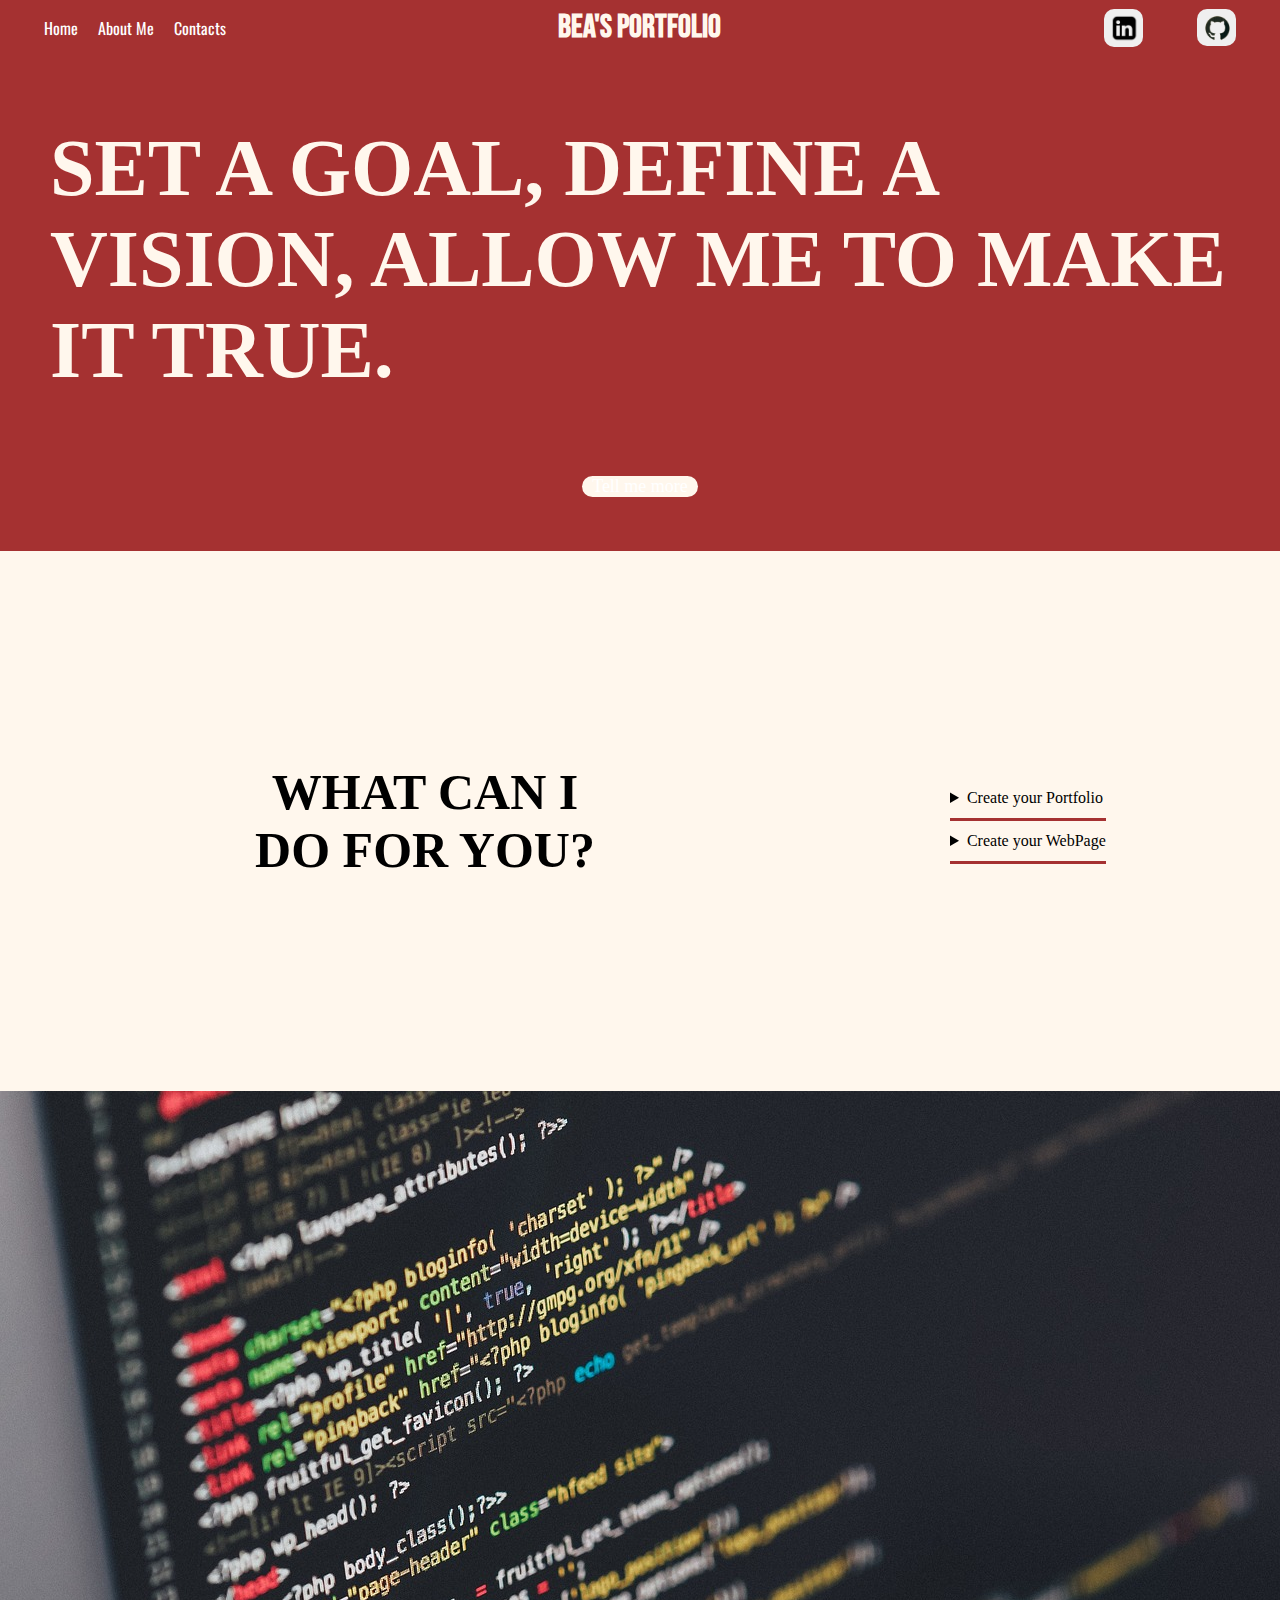
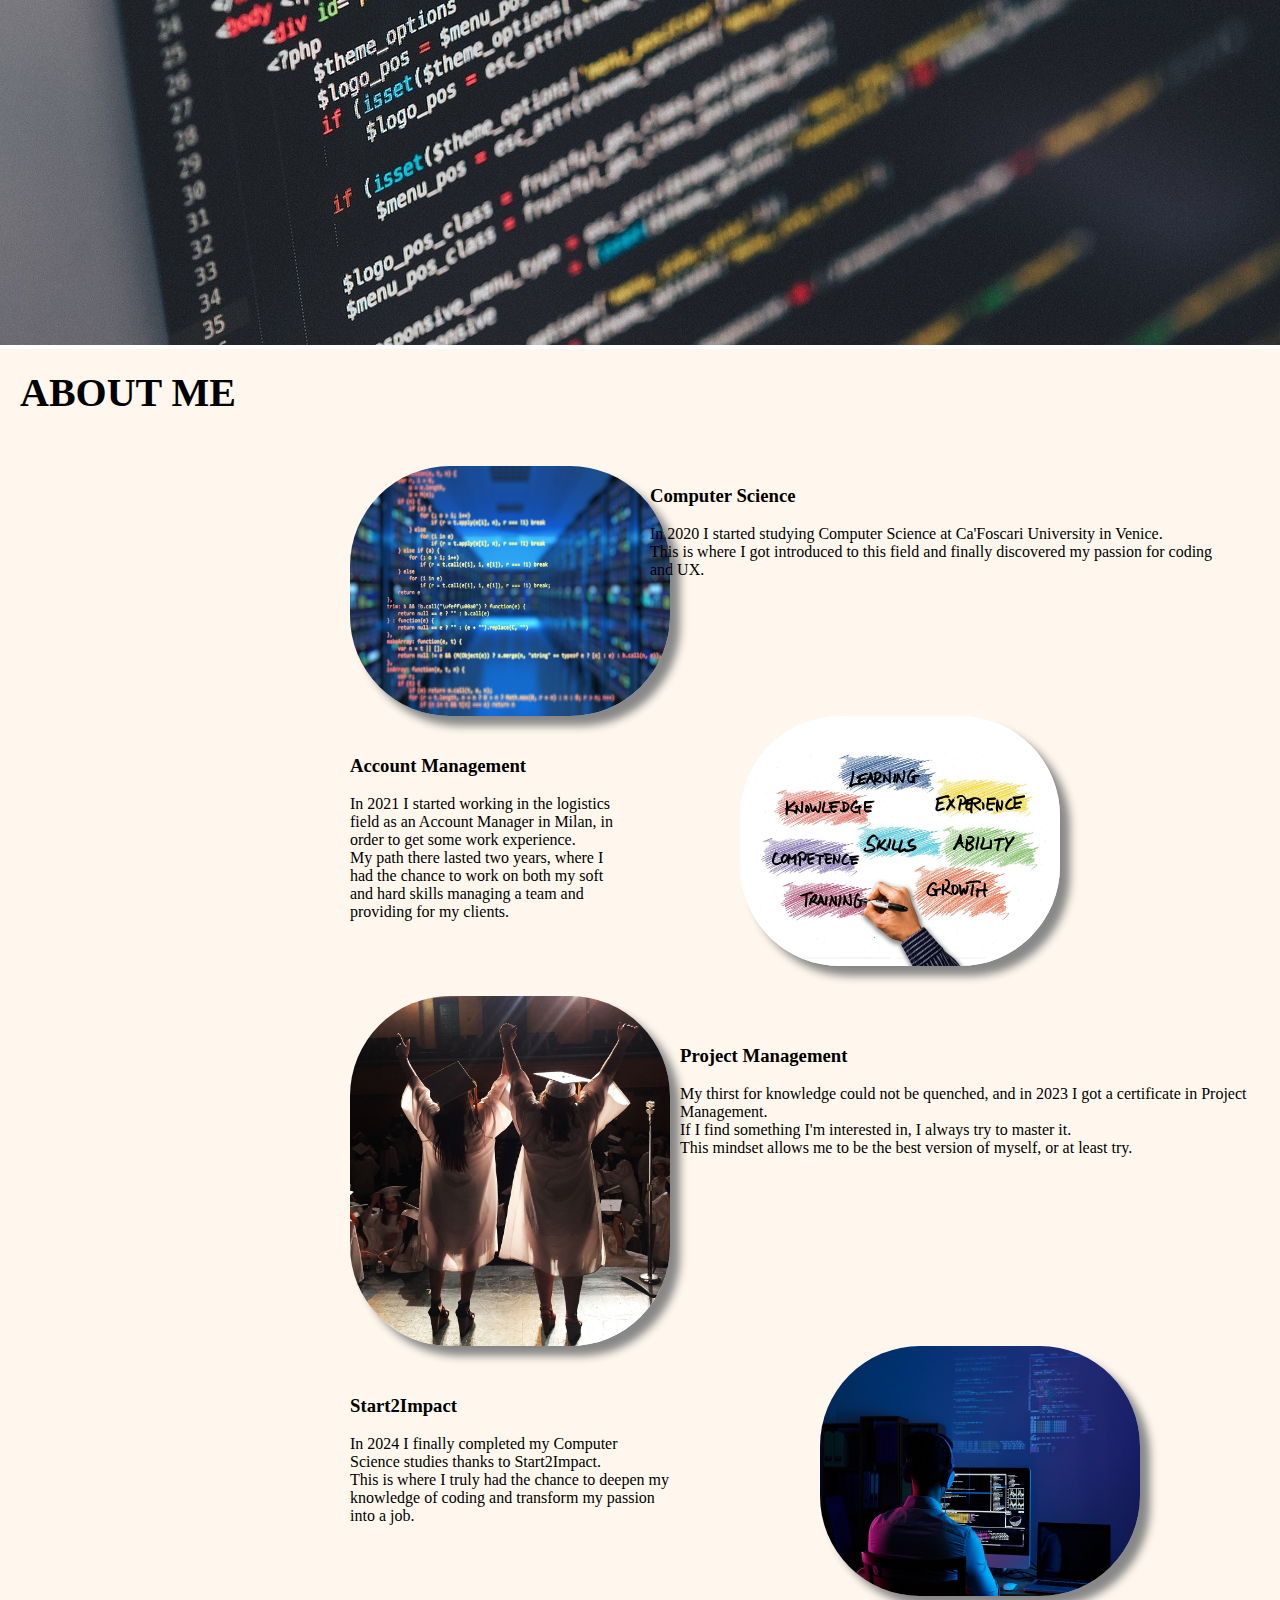
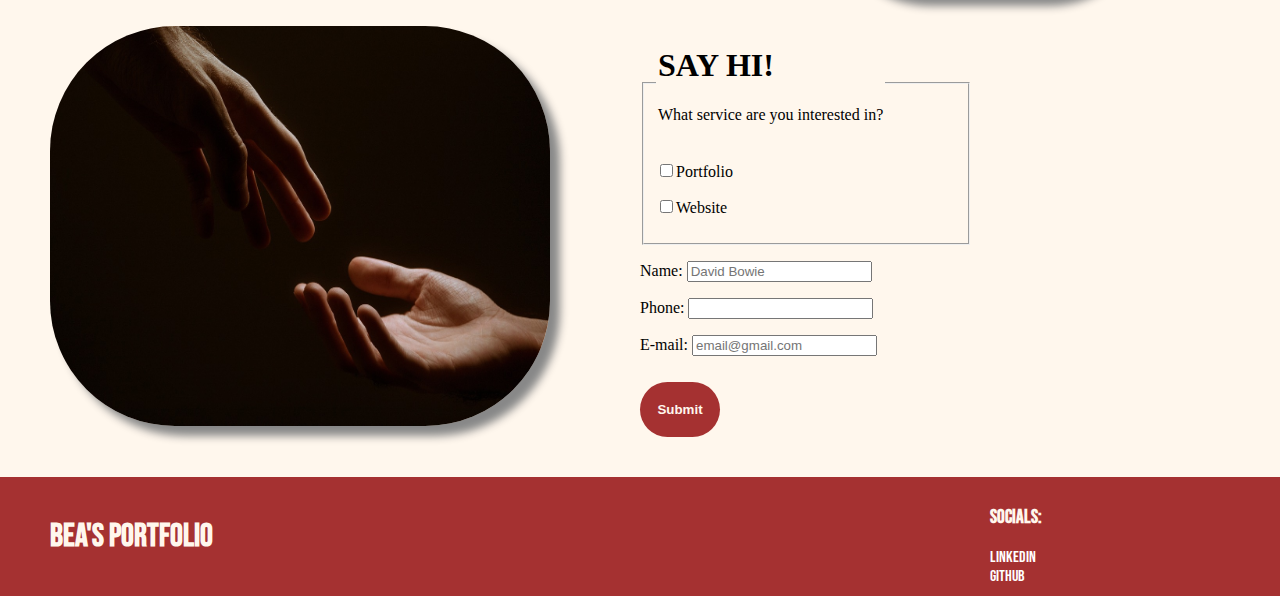
==== index.html @ cd34b049 "initial commit" ====
<!DOCTYPE html>
<html>
  <head>
    <meta charset="UTF-8">
    <meta name="viewport" content="width=device-width, initial-scale=1.0">
    <meta property="og:title" content="Bea's Portfolio">
    <meta property="og:description" content="SET A GOAL, DEFINE A VISION, ALLOW ME TO MAKE IT TRUE.">
    <meta property="og:image" content="images/code-1839406_1280.jpg">
    <meta property="og:image:width" content="400">
    <meta property="og:image:height" content="300">

    <title>Bea's Portfolio</title>
    <link rel="shortcut icon" href="images/favicon.ico"/>
    
    <link rel="preconnect" href="https://fonts.googleapis.com">
    <link rel="preconnect" href="https://fonts.gstatic.com" crossorigin>
    <link href="https://fonts.googleapis.com/css2?family=Bebas+Neue&family=Oswald:wght@200..700&family=Roboto:ital,wght@0,100;0,300;0,400;0,500;0,700;0,900;1,100;1,300;1,400;1,500;1,700;1,900&display=swap" rel="stylesheet">

    <link rel="stylesheet" href="css/general.css">
    <link rel="stylesheet" href="css/header.css">
    <link rel="stylesheet" href="css/footer.css">
    <link rel="stylesheet" href="css/aside.css">
    <link rel="stylesheet" href="css/outro.css">
  </head>

  <body>
    <header>
        <div class="left-section">
          <p><a href="index.html" class="left-section-home">Home</a></p>
          <p><a href="aboutme.html" class="left-section-info">About Me</a></p>
          <p><a href="contacts.html" class="left-section-contacts">Contacts</a></p>
        </div>
        <div class="middle-section">
          <h1>BEA'S PORTFOLIO</h1>
        </div>
        <div class="right-section">
          <button class="linkedin-button">
            <a href="https://it.linkedin.com/in/beatrice-golia-8ab605208" target="_blank"> <img class="right-section-linkedin" src="images/linkedin.png"> </a>
          </button>
          <button class="git-button">
            <a href="https://github.com/BeaGolia" target="_blank"> <img class="right-section-github" src="images/github.png"> </a>
          </button>
        </div>
  </header>
  <section class="first-section">
    <h1>SET A GOAL, DEFINE A VISION, ALLOW ME TO MAKE IT TRUE.</h1>
      <a href="aboutme.html" class="first-section-link">Tell me more</a>
  </section>
  <section class="second-section">
    
    
      <h1 class="second-section-intro">WHAT CAN I DO FOR YOU?</h1>
      <div class="second-section-accordion"> 
        <details> 
        <summary> Create your Portfolio </summary>
        <p>
          Need a new resume or just an upgrade of your image? <br>
          Allow me to show the world just how great you are! <br>
          And if you’re not so great, I know how to lie. <br>I gotchu.
        </p>
        </details>
        
        <details> 
        <summary> Create your WebPage </summary>
        <p>
          Starting a new business or need to renovate your old and hard-to-read website? <br>
          Let me fix that for you. <br>
          Please.
        </p>
        </details>
        
        </div>  
      
    
  </section>
  <img src="images/code-1839406_1280.jpg" class="second-section-part">
  <aside class="aside">
    ABOUT ME
  </aside>
    <section class="aside-resume">
    <img class="uni-pic" src="images/uni-pic.jpg">
      <div class="uni-text"><h3>Computer Science</h3>
        <p>In 2020 I started studying Computer Science at Ca'Foscari University in Venice. <br>
          This is where I got introduced to this field and finally discovered my passion for coding and UX.</p> 
      </div>
      <div class="am-text"><h3>Account Management</h3>
        <p>In 2021 I started working in the logistics field as an Account Manager in Milan, in order to get some work experience. <br>
          My path there lasted two years, where I had the chance to work on both my soft and hard skills managing a team and providing for my clients.</p> 
      </div>
      <img class="am-pic" src="images/am-pic.jpg">
    </section>
    <section class="second-resume">
      <img class="pm-pic" src="images/pm-pic.jpg">
      <div class="pm-text"><h3>Project Management</h3>
        <p>My thirst for knowledge could not be quenched, and in 2023 I got a certificate in Project Management. <br>
          If I find something I'm interested in, I always try to master it. <br>
          This mindset allows me to be the best version of myself, or at least try.</p>
      </div>
      <div class="s2i-text"><h3>Start2Impact</h3>
      <p>In 2024 I finally completed my Computer Science studies thanks to Start2Impact. <br>
        This is where I truly had the chance to deepen my knowledge of coding and transform my passion into a job.</p>
      </div>
      <img class="s2i-pic" src="images/s2i-pic.jpg">
      </div>
    </section>
  <section class="outro">
    <img src="images/hands-5216585_1280 (1).jpg" class="hands-pic">
    <form action="beagolia.github.io" method="post" class="outro-form">
      <fieldset class="fieldset">
        <legend>
          <h1>SAY HI!</h1>
          <p>What service are you interested in?</p>
        </legend>
        <p><label><input type="checkbox" value="Portfolio" name="pref"/>Portfolio</label></p>
        <p><label><input type="checkbox" value="Website" name="pref"/>Website</label></p>
      </fieldset>
      <p><label>Name: <input name="name" type="name" placeholder="David Bowie" required="required"/></label></p>
      <p><label>Phone: <input name="phone" type="tel"/></label></p>
      <p><label>E-mail: <input name="email" type="email" placeholder="email@gmail.com" required="required"/></label></p>
      <input type="submit" value="Submit" class="submit"/>
    </form>
  </section>
    <footer class="footer">
    <h1>BEA'S PORTFOLIO</h1>
    <nav class="footer-socials">
    <h3>Socials:</h3>
    <a href="https://it.linkedin.com/in/beatrice-golia-8ab605208"target="_blank">LinkedIn</a> <br>
    <a href="https://github.com/BeaGolia" target="_blank">GitHub</a>
    </nav>
  </footer>
  </body>
</html>
---- css/general.css ----
html, body{
  margin: 0;
}
.first-section{
  background-color: rgb(165, 49, 49);
  left: 0;
  right: 0;
  height: 550px;
  border-bottom: 1px solid rgb(165, 49, 49);
  display: flex;
  justify-content: center; 
  align-items: center; 
  flex-direction: column; 
}
.first-section h1{
  color: rgb(255, 247, 237);
  font-size: 80px;
  display: block;
  margin: 150px 50px 0;
}
.first-section-link,.first-section-link:visited{
  display: flex;
  color: rgb(165, 49, 49);
  font-size: large;
  background-color: rgb(255, 247, 237);
  text-align: center;
  border: none;
  border-radius: 20px;
  cursor: pointer;
  transition: opacity 0.5s;
  flex: 1;
  align-items: center;
  margin: 80px 15px;
  padding: 0 10px;
}
.first-section-link:hover{
  opacity: 0.6;
  text-decoration: none;
}
.first-section-link:active{
  opacity: 0.5;
  text-decoration: none;
}
.second-section{
  display: flex;
  background-color: rgb(255, 247, 237);
  align-items: center;
  padding: 70px 0;
  height: 400px;
}
.second-section-intro{
  font-size: 50px;
  color: black;
  text-align: center;
  display: flex; 
  align-items: center;
  padding: 0 350px 0 250px;
  width: 350px;
}
summary{
  height: 2.5rem;
  line-height: 2.5rem;
  outline: none;
  cursor: pointer;
  border-bottom: rgb(165, 49, 49) solid;
}
.intro{
  display: grid;
  grid-template-columns: 1fr 1fr;
  background-color: rgb(255, 247, 237);
  color: black;
  margin-top: 55px;
  padding-left: 150px;
  padding-bottom: 106px;
  align-items: center;
  column-gap: 60px;
  line-height: 25px;
}
.intro-text::first-line{
  font-family: 'Times New Roman';
  font-size: 40px;
}
.my-pic{
  width: 250px;
  height: 400px;
  border: none;
  border-radius: 100px;
  padding-top: 20px;
  box-shadow: 8px 10px 7px #888888;
}
.final{
  background-color: rgb(255, 247, 237);
  display: grid;
  grid-template-columns: 1fr 1fr;
  padding-bottom: 74px;
  align-items: center;
}
.exit{
  padding: 70px 0 0 50px;
}
.exit::first-line{
  font-family: 'Times New Roman', Arial;
  font-size: 50px;
}
.final-form{
  padding: 150px 200px 0 0;
}
.form{
  margin-left: 120px;
}
.form-control{
  width: 400px;
  height: 100px;
  resize: none;
}
@media screen and (max-width: 768px) {
  .first-section h1 {
    font-size: 60px; 
    margin: 100px 20px 0; 
  }

  .first-section-link,
  .first-section-link:visited {
    font-size: medium; 
    margin: 50px 10px; 
    padding: 0 5px; 
  }
  .second-section-intro {
    visibility: hidden;
  }
  details{
    display: flex;
    margin-left:-600px;
    width: 200px;
  }
  .intro {
    grid-template-columns: 1fr; 
    padding: 50px; 
    text-align: center; 
  }
  .my-pic {
    width: 200px; 
    height: auto; 
    margin-left: 90px;
  }
  .final{
    grid-template-columns: 1fr;
  }
  .exit{
    width: 400px;
  }
  .final-form {
    padding: 70px 50px 0; 
  }

  .form {
    margin-left: 0; 
    text-align: center;
  }
}
---- css/header.css ----
header{
  height: 55px;
  display: flex;
  flex-direction: row; 
  justify-content: space-between;
  position: fixed;
  top: 0;
  left: 0;
  right: 0;
  z-index: 100;
  background-color: rgb(165, 49, 49);
  border-bottom: 1px solid rgb(165, 49, 49);
  color: rgb(255, 247, 237);
}
.left-section{
  font-family: Oswald, Roboto, 'Times New Roman';
  display: flex; 
  align-items: center;
  justify-content: space-between;
  margin-left: 34px;
  flex-shrink: 0;
}
.left-section-home,
.left-section-info,
.left-section-contacts {
  margin: 0 10px; 
}
a:link, a:visited{
  text-decoration: none;
  color: white;
}
a:hover, a:active{
  text-decoration: underline;
  color: white;
}
.middle-section{
  font-family: Bebas Neue, Oswald, Roboto, Arial;
  flex: 1;
  padding-left: 300px;
  max-width: 500px;
  display: flex;
  align-items: center;
}
.right-section{
  width: 180px;
  margin-right: 20px;
  display: flex;
  align-items: center;
  justify-content: space-between;
  flex-shrink: 0; 
}
.linkedin-button, .git-button{
  margin: 0 24px;
  cursor: pointer;
  transition: opacity 0.15s;
  width: 39px;
  border: none;
  border-radius: 10px;
  padding-top: 5px;
}
.linkedin-button:hover, .git-button:hover{
  opacity: 0.8;
}
.linkedin-button:active, .git-button:active{
  opacity: 0.6;
}
.right-section-linkedin, .right-section-github{
  width: 29px;
  object-fit: contain;
  object-position: 50% 50%;
 }
 @media screen and (max-width: 768px) {
  .left-section {
    margin-left: 10px;
  }
  .middle-section {
    visibility: hidden;
  }
  .right-section {
    visibility: hidden;
  }
}
---- css/footer.css ----
.footer{
  font-family: Bebas Neue, Oswald, 'Times New Roman';
  background-color: rgb(165, 49, 49);
  color: rgb(255, 247, 237);
  display: grid;
  grid-template-columns: 1fr 1fr;
  margin: 0;
  padding: 10px 50px;
  align-items: center;
}
.footer-socials{
  padding-left: 350px;
}
@media screen and (max-width: 768px) {
  .footer {
    grid-template-columns: 1fr; 
    padding: 10px; 
    text-align: center; 
  }
  .footer-socials {
    padding-left: 0; 
    margin-top: 20px;
  }
}
---- css/aside.css ----
.second-section-part{
  height: 854px;
  width: 100%;
  object-fit: cover;
  margin-bottom: 0;
}
.aside{
  font-family:'Times New Roman', Arial;
  font-weight: 800;
  background-color: rgb(255, 247, 237);
  color: black;
  font-size: 40px;
  padding: 20px;
}
.aside-resume{
  padding: 30px 50px;
  display: grid;
  grid-template-columns: 1fr 1fr;
  background-color: rgb(255, 247, 237);
}
.uni-pic{
  width: 320px;
  height: 250px;
  border: none;
  border-radius: 100px;
  margin-left: 300px;
  margin-right: -100px;
  box-shadow: 10px 10px 8px #888888;
}
.uni-text{
  display: inline-block;
  margin-left: 10px;
}
.am-text{
  display: inline-block;
  margin-right: 10px;
  padding-left: 300px;
  padding-top: 20px;
}
.am-pic{
  width: 320px;
  height: 250px;
  border: none;
  border-radius: 100px;
  margin-left: 100px;
  box-shadow: 10px 10px 8px #888888;
}
.second-resume{
  display: grid;
  grid-template-columns: 1fr 1fr;
  background-color: rgb(255, 247, 237);
}
.pm-pic{
  width: 320px;
  height: 350px;
  border: none;
  border-radius: 100px;
  margin-left: 350px;
  box-shadow: 10px 10px 8px #888888;
}
.pm-text{
  display: inline-block;
  margin-left: 10px;
  margin-top: 30px;
}
.s2i-text{
  display: inline-block;
  margin-left: 350px;
  margin-top: 30px;
}
.s2i-pic{
  width: 320px;
  height: 250px;
  border: none;
  border-radius: 100px;
  margin-left: 150px;
  box-shadow: 10px 10px 8px #888888;
}
@media screen and (max-width: 768px) {
  .part {
    height: auto;
  }
  .hands-pic, .s2i-pic, .pm-pic, .uni-pic, .am-pic{
    display: none;
  }
  .resume,.second-resume{
    display: grid;
    grid-template-columns: 200px;
    padding-bottom: 0;
  }
  .am-text{
    margin-left: -290px;
  }
  .s2i-text,.pm-text{
    margin-left: 60px;
  }
  .h1 {
    font-size: 60px; 
  }
  .fieldset {
    width: 250px; 
  }
  .submit {
    margin-top: 20px; 
  }
  .names,
  .phone {
    flex-direction: column; 
  }
}
---- css/outro.css ----
.outro{
  display: grid;
  grid-template-columns: 1fr 1fr;
  background-color: rgb(255, 247, 237);
  padding: 30px 0 20px;
}
.hands-pic{
  width: 500px;
  height: 400px;
  border: none;
  border-radius: 125px;
  margin-left: 50px;
  box-shadow: 10px 10px 8px #888888;
}
.outro-form{
  display: inline-block;
}
.h1{
  font-size: 100px;
}
.fieldset{
  width: 300px;
}
.submit{
  font-weight: 700;
  background-color: rgb(165, 49, 49);
  color: rgb(255, 247, 237);
  height: 55px;
  width: 80px;
  border: none;
  border-radius: 30px;
  margin: 10px 0 20px;
  transition: opacity 0.5s;
  cursor: pointer;
}
.submit:hover{
  opacity: 0.6;
}
.submit:active{
  opacity: 0.5;
}
.names{
  display: flex; 
  align-items: center;
  flex-direction: row;
  justify-content: space-between;
}
.phone{
  display: flex; 
  align-items: center;
  flex-direction: row;
  justify-content: space-between;
}
@media screen and (max-width: 768px) {
  .outro {
    grid-template-columns: 1fr; 
    padding: 20px; 
  }
  .hands-pic {
    width: 300px; 
    height: auto; 
    margin: 0 auto; 
    margin-bottom: 20px; 
  }
  .h1 {
    font-size: 60px; 
    text-align: center; 
  }
  .fieldset {
    width: 250px; 
    margin: 0 auto; 
  }
  .submit {
    margin-top: 20px; 
    width: 100%; 
  }
  .names, .phone {
    flex-direction: column; 
    text-align: center; 
  }
}
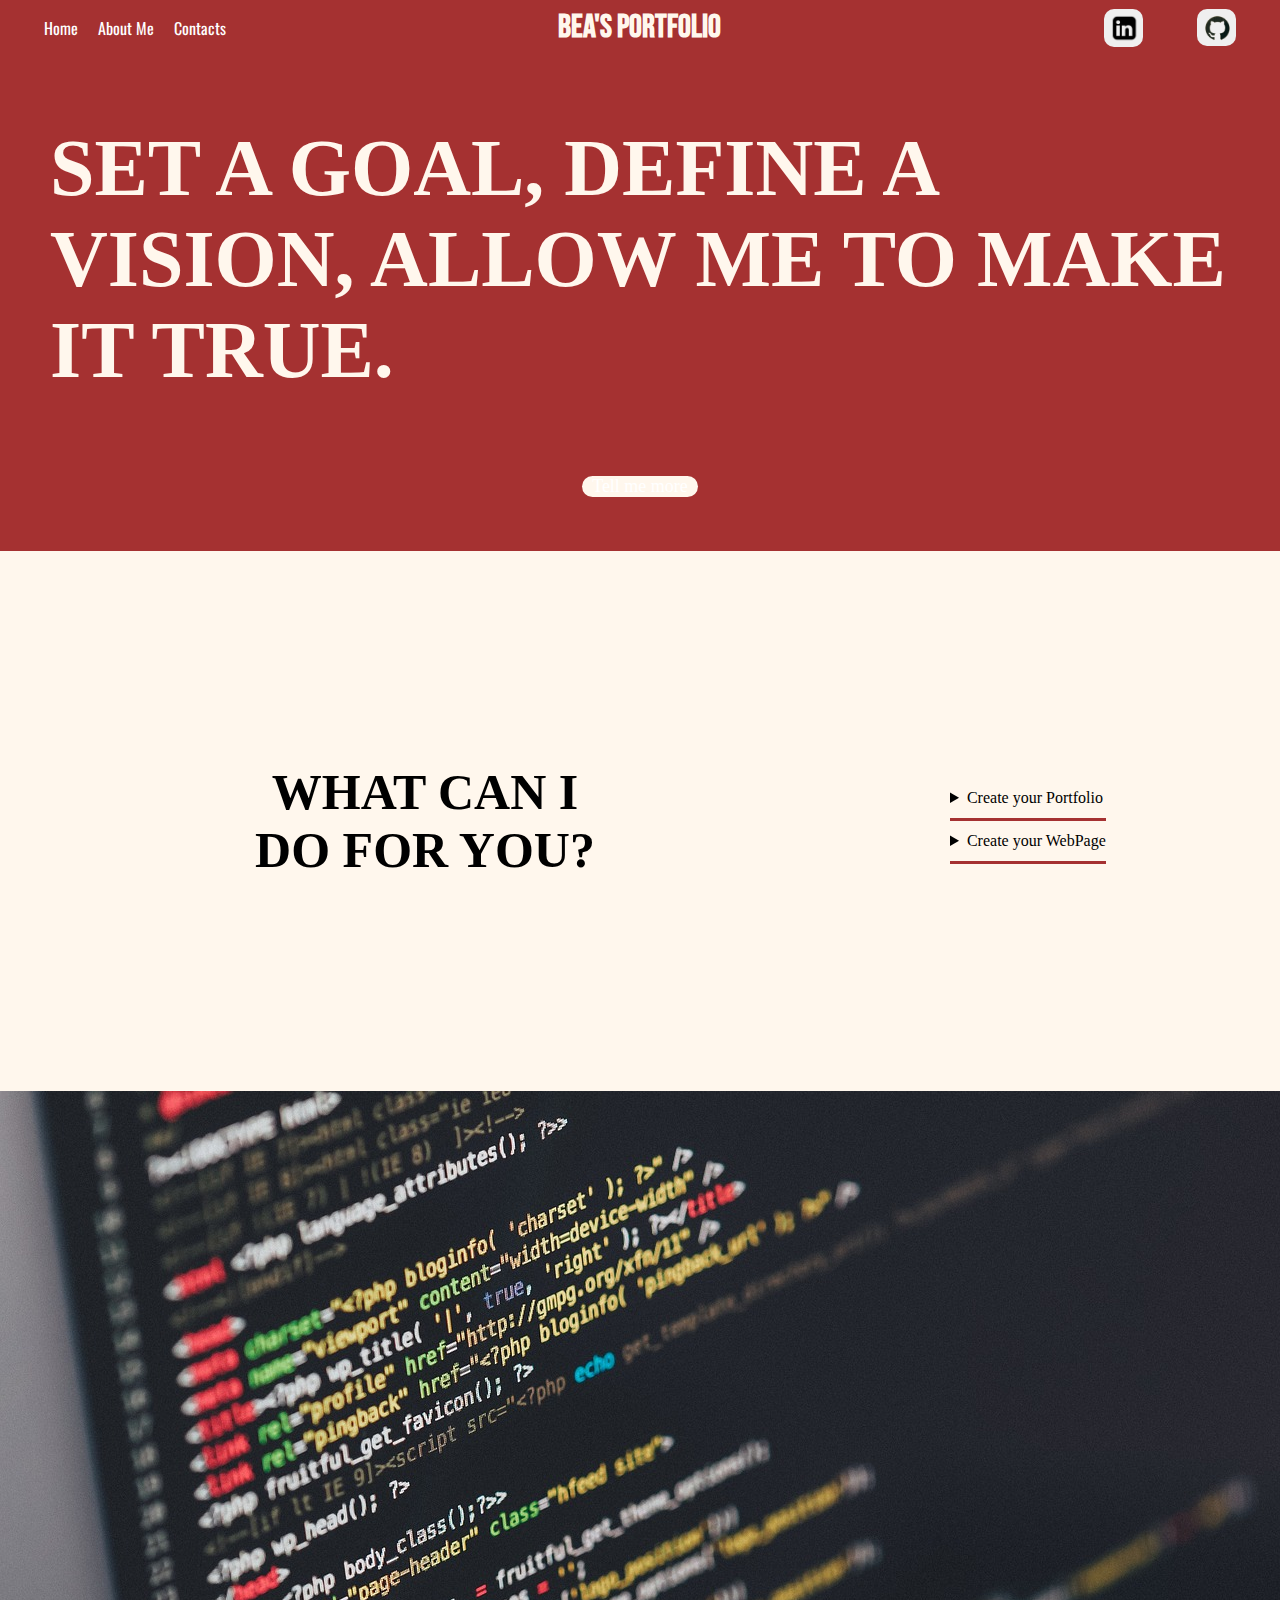
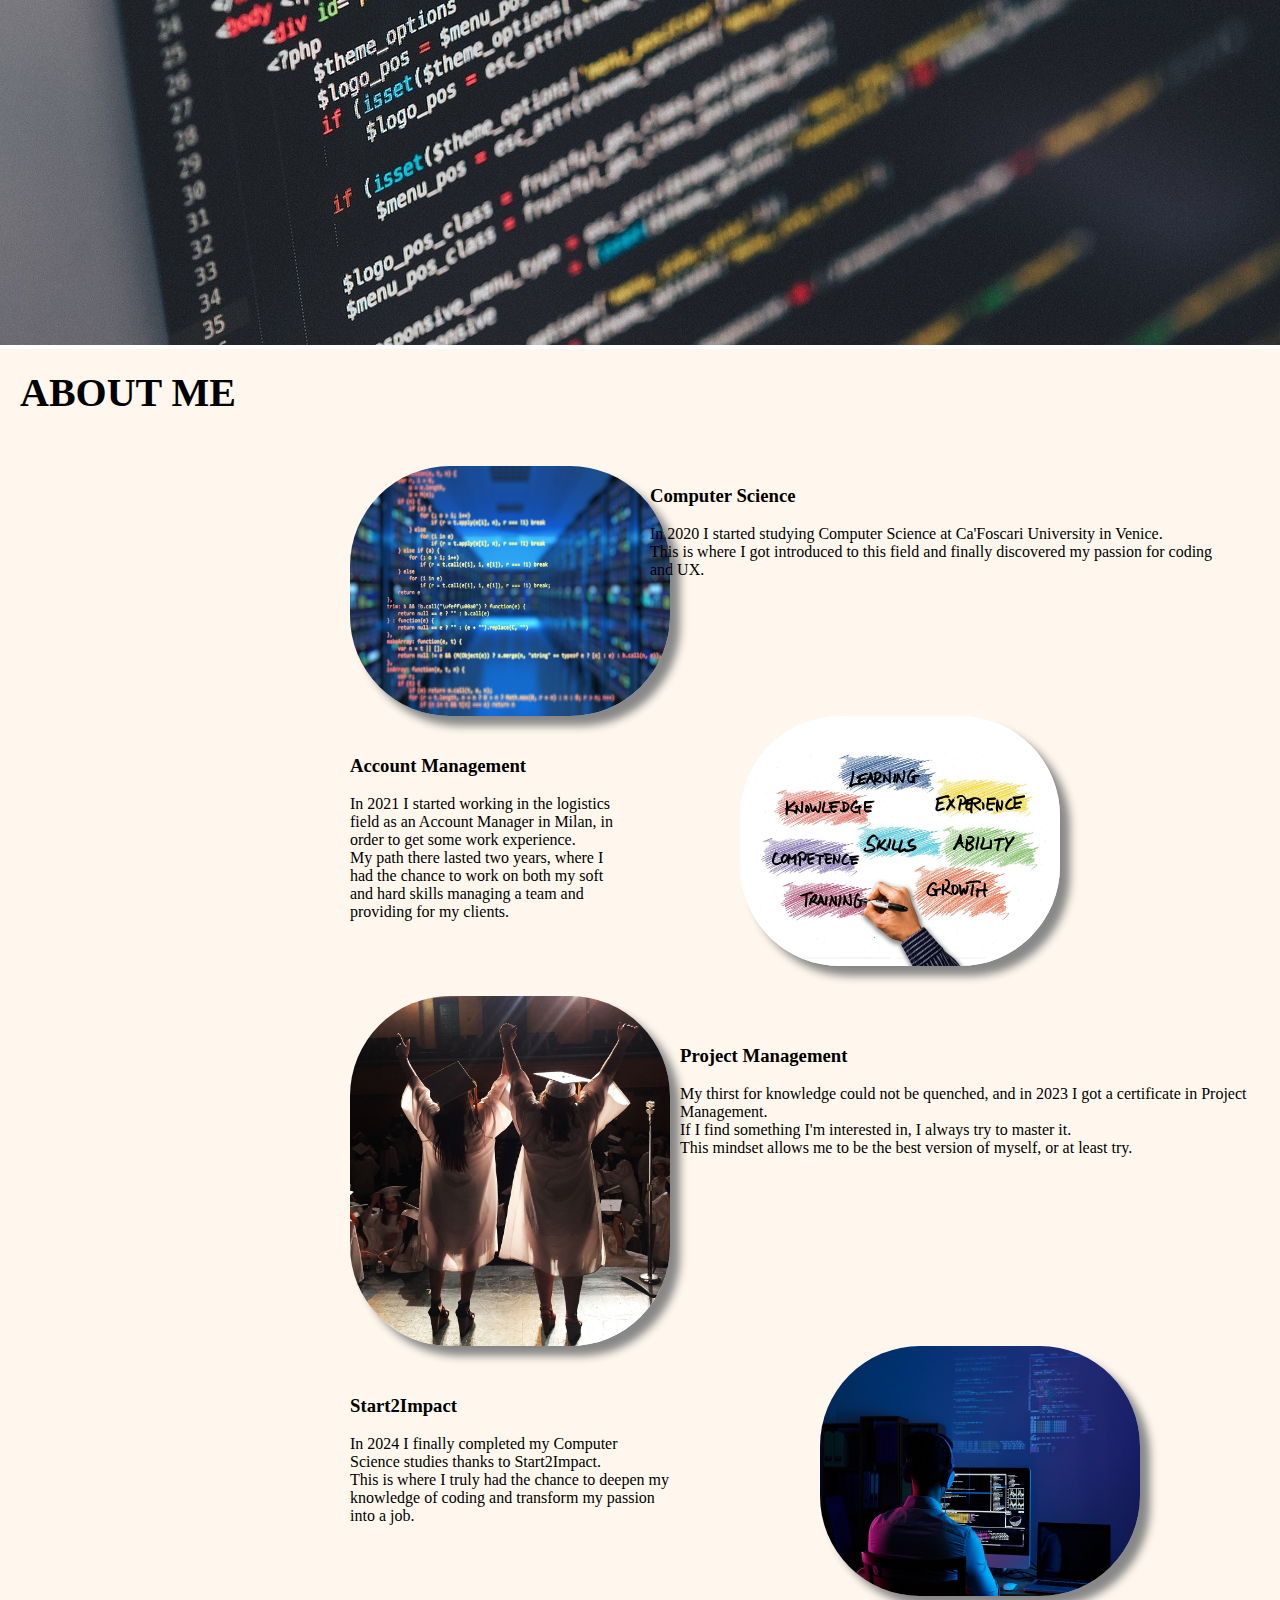
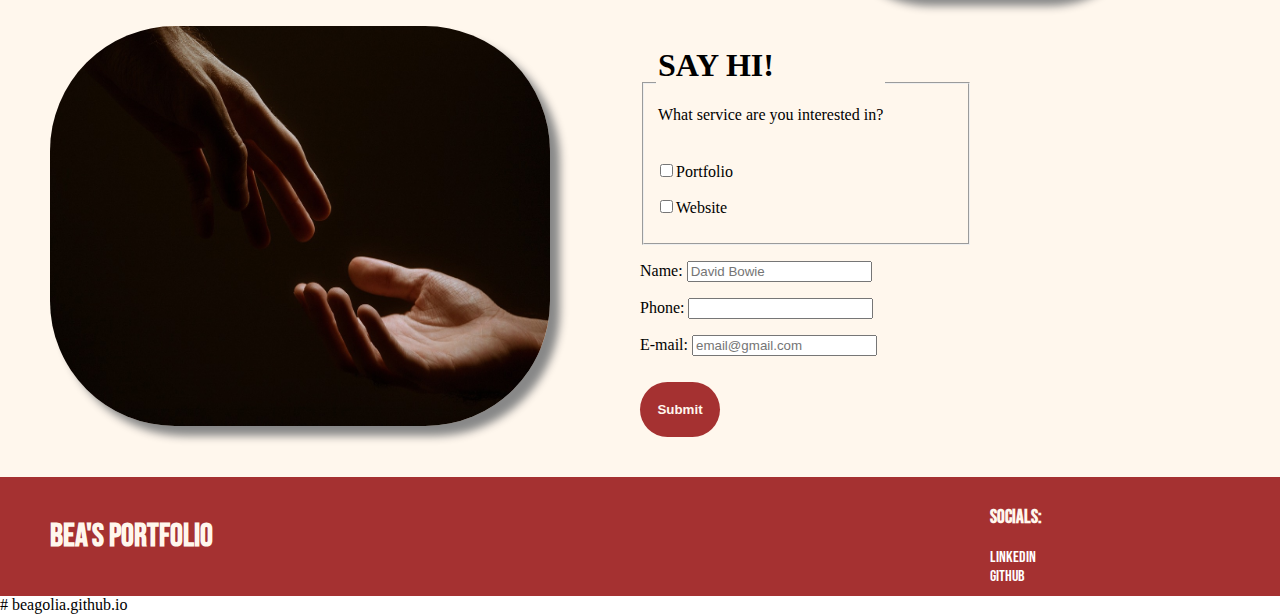
==== commit 93f949fc: "first commit" ====
--- a/index.html
+++ b/index.html
@@ -1,133 +1,136 @@
-<!DOCTYPE html>
-<html>
-  <head>
-    <meta charset="UTF-8">
-    <meta name="viewport" content="width=device-width, initial-scale=1.0">
-    <meta property="og:title" content="Bea's Portfolio">
-    <meta property="og:description" content="SET A GOAL, DEFINE A VISION, ALLOW ME TO MAKE IT TRUE.">
-    <meta property="og:image" content="images/code-1839406_1280.jpg">
-    <meta property="og:image:width" content="400">
-    <meta property="og:image:height" content="300">
-
-    <title>Bea's Portfolio</title>
-    <link rel="shortcut icon" href="images/favicon.ico"/>
-    
-    <link rel="preconnect" href="https://fonts.googleapis.com">
-    <link rel="preconnect" href="https://fonts.gstatic.com" crossorigin>
-    <link href="https://fonts.googleapis.com/css2?family=Bebas+Neue&family=Oswald:wght@200..700&family=Roboto:ital,wght@0,100;0,300;0,400;0,500;0,700;0,900;1,100;1,300;1,400;1,500;1,700;1,900&display=swap" rel="stylesheet">
-
-    <link rel="stylesheet" href="css/general.css">
-    <link rel="stylesheet" href="css/header.css">
-    <link rel="stylesheet" href="css/footer.css">
-    <link rel="stylesheet" href="css/aside.css">
-    <link rel="stylesheet" href="css/outro.css">
-  </head>
-
-  <body>
-    <header>
-        <div class="left-section">
-          <p><a href="index.html" class="left-section-home">Home</a></p>
-          <p><a href="aboutme.html" class="left-section-info">About Me</a></p>
-          <p><a href="contacts.html" class="left-section-contacts">Contacts</a></p>
-        </div>
-        <div class="middle-section">
-          <h1>BEA'S PORTFOLIO</h1>
-        </div>
-        <div class="right-section">
-          <button class="linkedin-button">
-            <a href="https://it.linkedin.com/in/beatrice-golia-8ab605208" target="_blank"> <img class="right-section-linkedin" src="images/linkedin.png"> </a>
-          </button>
-          <button class="git-button">
-            <a href="https://github.com/BeaGolia" target="_blank"> <img class="right-section-github" src="images/github.png"> </a>
-          </button>
-        </div>
-  </header>
-  <section class="first-section">
-    <h1>SET A GOAL, DEFINE A VISION, ALLOW ME TO MAKE IT TRUE.</h1>
-      <a href="aboutme.html" class="first-section-link">Tell me more</a>
-  </section>
-  <section class="second-section">
-    
-    
-      <h1 class="second-section-intro">WHAT CAN I DO FOR YOU?</h1>
-      <div class="second-section-accordion"> 
-        <details> 
-        <summary> Create your Portfolio </summary>
-        <p>
-          Need a new resume or just an upgrade of your image? <br>
-          Allow me to show the world just how great you are! <br>
-          And if you’re not so great, I know how to lie. <br>I gotchu.
-        </p>
-        </details>
-        
-        <details> 
-        <summary> Create your WebPage </summary>
-        <p>
-          Starting a new business or need to renovate your old and hard-to-read website? <br>
-          Let me fix that for you. <br>
-          Please.
-        </p>
-        </details>
-        
-        </div>  
-      
-    
-  </section>
-  <img src="images/code-1839406_1280.jpg" class="second-section-part">
-  <aside class="aside">
-    ABOUT ME
-  </aside>
-    <section class="aside-resume">
-    <img class="uni-pic" src="images/uni-pic.jpg">
-      <div class="uni-text"><h3>Computer Science</h3>
-        <p>In 2020 I started studying Computer Science at Ca'Foscari University in Venice. <br>
-          This is where I got introduced to this field and finally discovered my passion for coding and UX.</p> 
-      </div>
-      <div class="am-text"><h3>Account Management</h3>
-        <p>In 2021 I started working in the logistics field as an Account Manager in Milan, in order to get some work experience. <br>
-          My path there lasted two years, where I had the chance to work on both my soft and hard skills managing a team and providing for my clients.</p> 
-      </div>
-      <img class="am-pic" src="images/am-pic.jpg">
-    </section>
-    <section class="second-resume">
-      <img class="pm-pic" src="images/pm-pic.jpg">
-      <div class="pm-text"><h3>Project Management</h3>
-        <p>My thirst for knowledge could not be quenched, and in 2023 I got a certificate in Project Management. <br>
-          If I find something I'm interested in, I always try to master it. <br>
-          This mindset allows me to be the best version of myself, or at least try.</p>
-      </div>
-      <div class="s2i-text"><h3>Start2Impact</h3>
-      <p>In 2024 I finally completed my Computer Science studies thanks to Start2Impact. <br>
-        This is where I truly had the chance to deepen my knowledge of coding and transform my passion into a job.</p>
-      </div>
-      <img class="s2i-pic" src="images/s2i-pic.jpg">
-      </div>
-    </section>
-  <section class="outro">
-    <img src="images/hands-5216585_1280 (1).jpg" class="hands-pic">
-    <form action="beagolia.github.io" method="post" class="outro-form">
-      <fieldset class="fieldset">
-        <legend>
-          <h1>SAY HI!</h1>
-          <p>What service are you interested in?</p>
-        </legend>
-        <p><label><input type="checkbox" value="Portfolio" name="pref"/>Portfolio</label></p>
-        <p><label><input type="checkbox" value="Website" name="pref"/>Website</label></p>
-      </fieldset>
-      <p><label>Name: <input name="name" type="name" placeholder="David Bowie" required="required"/></label></p>
-      <p><label>Phone: <input name="phone" type="tel"/></label></p>
-      <p><label>E-mail: <input name="email" type="email" placeholder="email@gmail.com" required="required"/></label></p>
-      <input type="submit" value="Submit" class="submit"/>
-    </form>
-  </section>
-    <footer class="footer">
-    <h1>BEA'S PORTFOLIO</h1>
-    <nav class="footer-socials">
-    <h3>Socials:</h3>
-    <a href="https://it.linkedin.com/in/beatrice-golia-8ab605208"target="_blank">LinkedIn</a> <br>
-    <a href="https://github.com/BeaGolia" target="_blank">GitHub</a>
-    </nav>
-  </footer>
-  </body>
-</html>
-
+<!DOCTYPE html>
+<html>
+  <head>
+    <meta charset="UTF-8">
+    <meta name="viewport" content="width=device-width, initial-scale=1.0">
+    <meta property="og:title" content="Bea's Portfolio">
+    <meta property="og:description" content="SET A GOAL, DEFINE A VISION, ALLOW ME TO MAKE IT TRUE.">
+    <meta property="og:image" content="images/code-1839406_1280.jpg">
+    <meta property="og:image:width" content="400">
+    <meta property="og:image:height" content="300">
+
+    <title>Bea's Portfolio</title>
+    <link rel="shortcut icon" href="images/favicon.ico"/>
+    
+    <link rel="preconnect" href="https://fonts.googleapis.com">
+    <link rel="preconnect" href="https://fonts.gstatic.com" crossorigin>
+    <link href="https://fonts.googleapis.com/css2?family=Bebas+Neue&family=Oswald:wght@200..700&family=Roboto:ital,wght@0,100;0,300;0,400;0,500;0,700;0,900;1,100;1,300;1,400;1,500;1,700;1,900&display=swap" rel="stylesheet">
+
+    <link rel="stylesheet" href="css/general.css">
+    <link rel="stylesheet" href="css/header.css">
+    <link rel="stylesheet" href="css/footer.css">
+    <link rel="stylesheet" href="css/aside.css">
+    <link rel="stylesheet" href="css/outro.css">
+  </head>
+
+  <body>
+    <header>
+        <div class="left-section">
+          <p><a href="index.html" class="left-section-home">Home</a></p>
+          <p><a href="aboutme.html" class="left-section-info">About Me</a></p>
+          <p><a href="contacts.html" class="left-section-contacts">Contacts</a></p>
+        </div>
+        <div class="middle-section">
+          <h1>BEA'S PORTFOLIO</h1>
+        </div>
+        <div class="right-section">
+          <button class="linkedin-button">
+            <a href="https://it.linkedin.com/in/beatrice-golia-8ab605208" target="_blank"> <img class="right-section-linkedin" src="images/linkedin.png"> </a>
+          </button>
+          <button class="git-button">
+            <a href="https://github.com/BeaGolia" target="_blank"> <img class="right-section-github" src="images/github.png"> </a>
+          </button>
+        </div>
+  </header>
+  <section class="first-section">
+    <h1>SET A GOAL, DEFINE A VISION, ALLOW ME TO MAKE IT TRUE.</h1>
+      <a href="aboutme.html" class="first-section-link">Tell me more</a>
+  </section>
+  <section class="second-section">
+    
+    
+      <h1 class="second-section-intro">WHAT CAN I DO FOR YOU?</h1>
+      <div class="second-section-accordion"> 
+        <details> 
+        <summary> Create your Portfolio </summary>
+        <p>
+          Need a new resume or just an upgrade of your image? <br>
+          Allow me to show the world just how great you are! <br>
+          And if you’re not so great, I know how to lie. <br>I gotchu.
+        </p>
+        </details>
+        
+        <details> 
+        <summary> Create your WebPage </summary>
+        <p>
+          Starting a new business or need to renovate your old and hard-to-read website? <br>
+          Let me fix that for you. <br>
+          Please.
+        </p>
+        </details>
+        
+        </div>  
+      
+    
+  </section>
+  <img src="images/code-1839406_1280.jpg" class="second-section-part">
+  <aside class="aside">
+    ABOUT ME
+  </aside>
+    <section class="aside-resume">
+    <img class="uni-pic" src="images/uni-pic.jpg">
+      <div class="uni-text"><h3>Computer Science</h3>
+        <p>In 2020 I started studying Computer Science at Ca'Foscari University in Venice. <br>
+          This is where I got introduced to this field and finally discovered my passion for coding and UX.</p> 
+      </div>
+      <div class="am-text"><h3>Account Management</h3>
+        <p>In 2021 I started working in the logistics field as an Account Manager in Milan, in order to get some work experience. <br>
+          My path there lasted two years, where I had the chance to work on both my soft and hard skills managing a team and providing for my clients.</p> 
+      </div>
+      <img class="am-pic" src="images/am-pic.jpg">
+    </section>
+    <section class="second-resume">
+      <img class="pm-pic" src="images/pm-pic.jpg">
+      <div class="pm-text"><h3>Project Management</h3>
+        <p>My thirst for knowledge could not be quenched, and in 2023 I got a certificate in Project Management. <br>
+          If I find something I'm interested in, I always try to master it. <br>
+          This mindset allows me to be the best version of myself, or at least try.</p>
+      </div>
+      <div class="s2i-text"><h3>Start2Impact</h3>
+      <p>In 2024 I finally completed my Computer Science studies thanks to Start2Impact. <br>
+        This is where I truly had the chance to deepen my knowledge of coding and transform my passion into a job.</p>
+      </div>
+      <img class="s2i-pic" src="images/s2i-pic.jpg">
+      </div>
+    </section>
+  <section class="outro">
+    <img src="images/hands-5216585_1280 (1).jpg" class="hands-pic">
+    <form action="beagolia.github.io" method="post" class="outro-form">
+      <fieldset class="fieldset">
+        <legend>
+          <h1>SAY HI!</h1>
+          <p>What service are you interested in?</p>
+        </legend>
+        <p><label><input type="checkbox" value="Portfolio" name="pref"/>Portfolio</label></p>
+        <p><label><input type="checkbox" value="Website" name="pref"/>Website</label></p>
+      </fieldset>
+      <p><label>Name: <input name="name" type="name" placeholder="David Bowie" required="required"/></label></p>
+      <p><label>Phone: <input name="phone" type="tel"/></label></p>
+      <p><label>E-mail: <input name="email" type="email" placeholder="email@gmail.com" required="required"/></label></p>
+      <input type="submit" value="Submit" class="submit"/>
+    </form>
+  </section>
+    <footer class="footer">
+    <h1>BEA'S PORTFOLIO</h1>
+    <nav class="footer-socials">
+    <h3>Socials:</h3>
+    <a href="https://it.linkedin.com/in/beatrice-golia-8ab605208"target="_blank">LinkedIn</a> <br>
+    <a href="https://github.com/BeaGolia" target="_blank">GitHub</a>
+    </nav>
+  </footer>
+  </body>
+</html>
+
+#   b e a g o l i a . g i t h u b . i o + 
+ 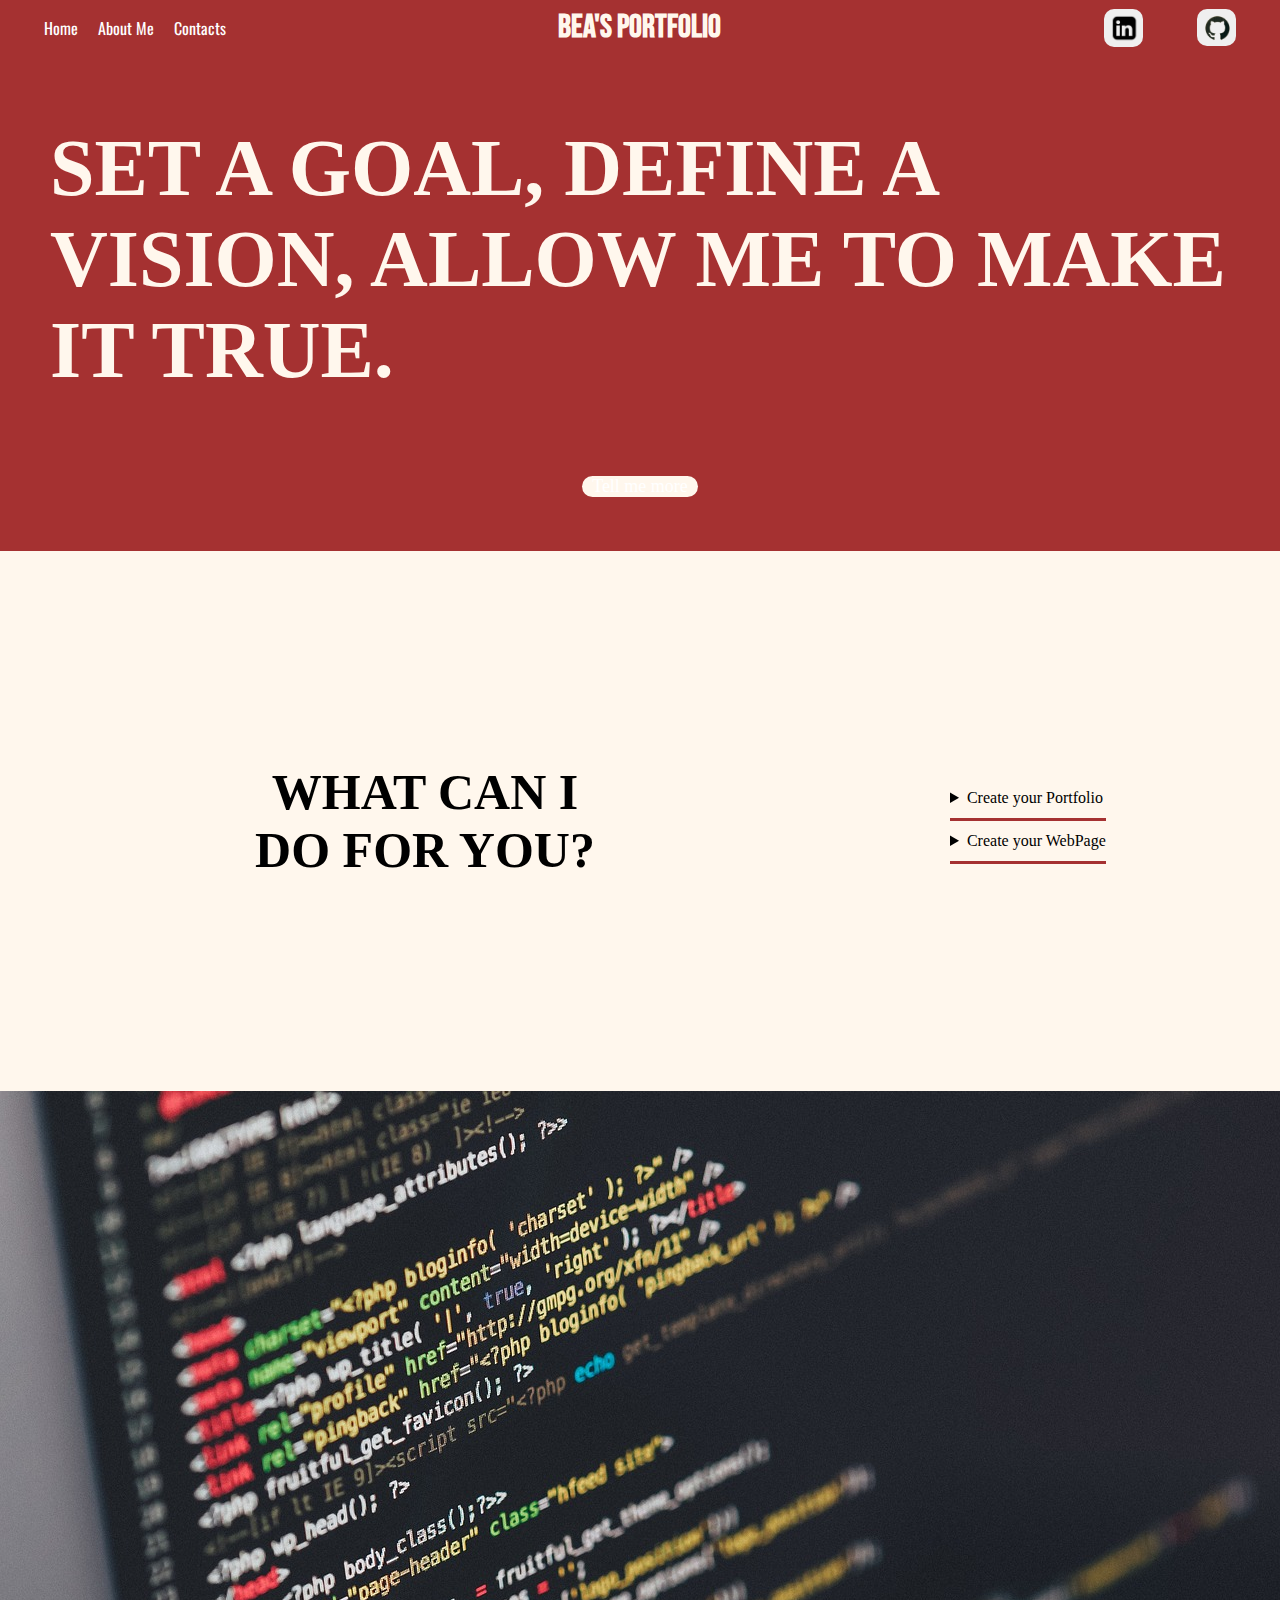
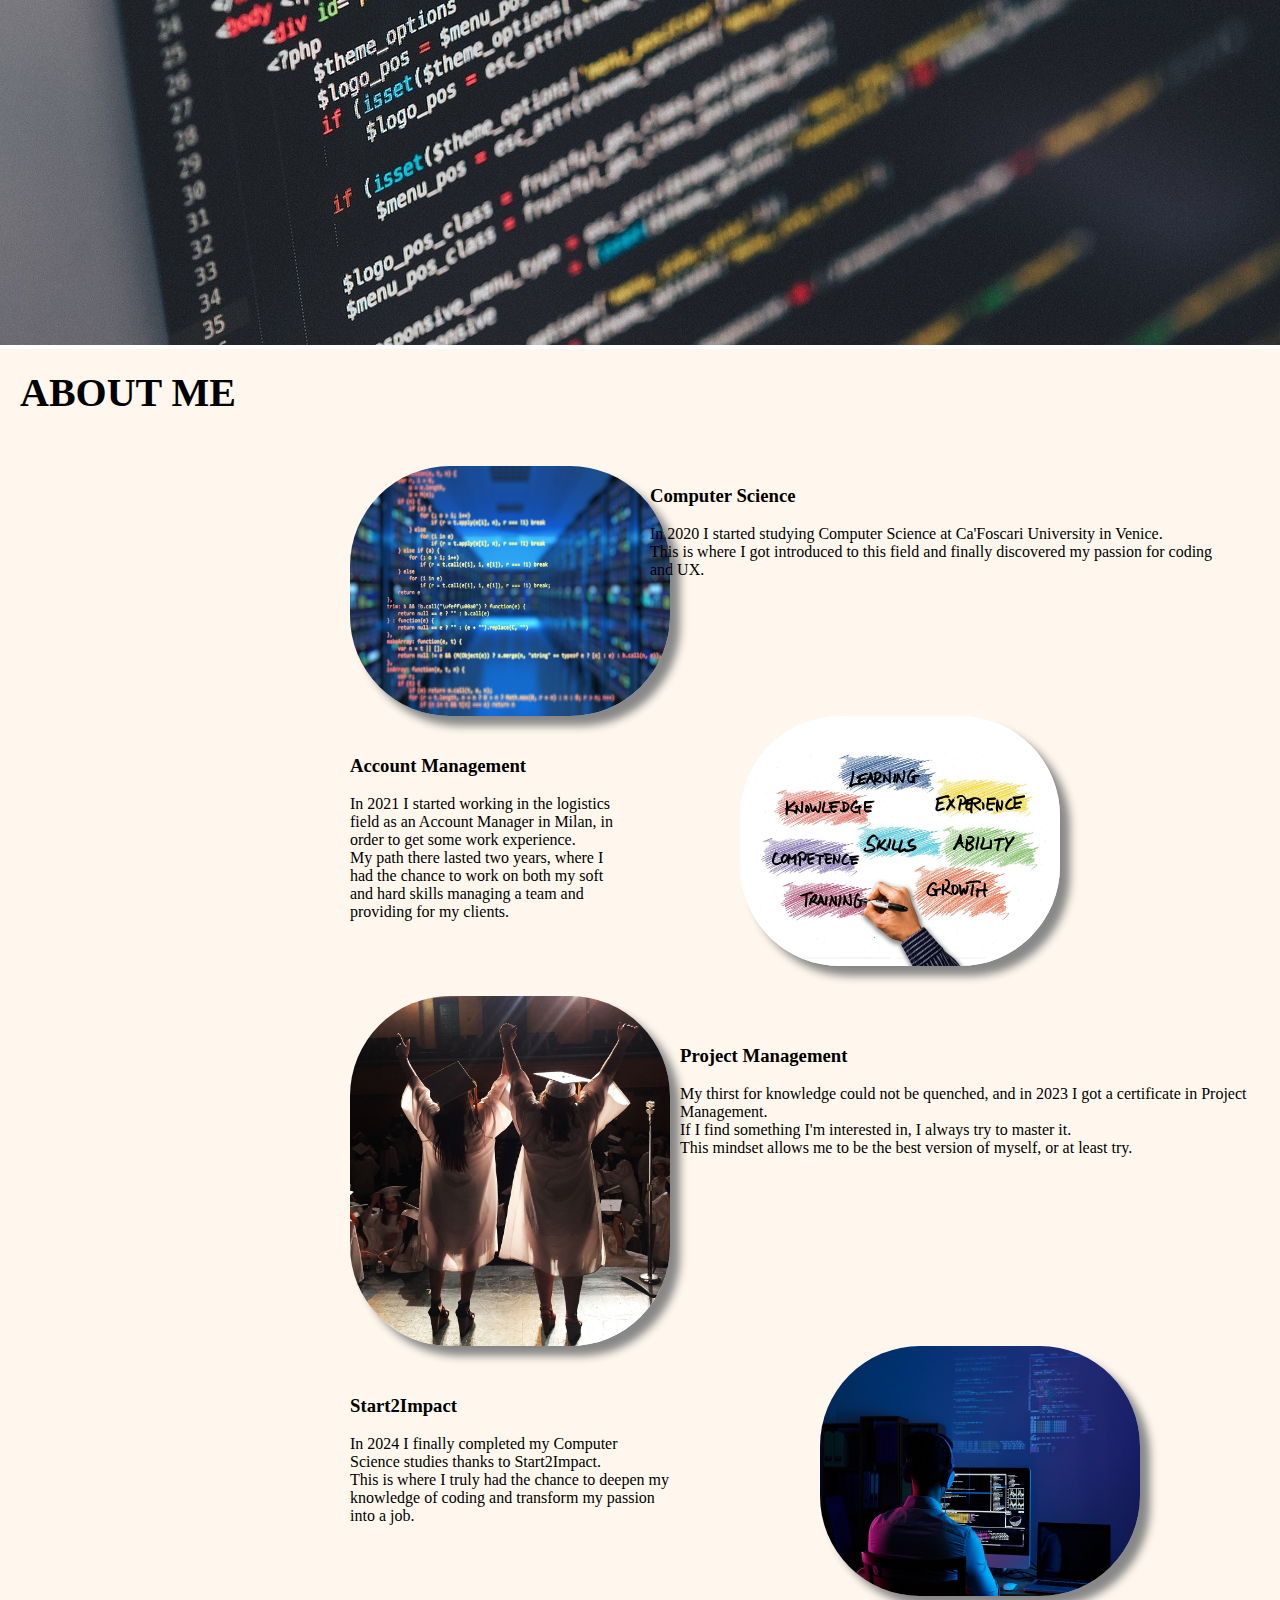
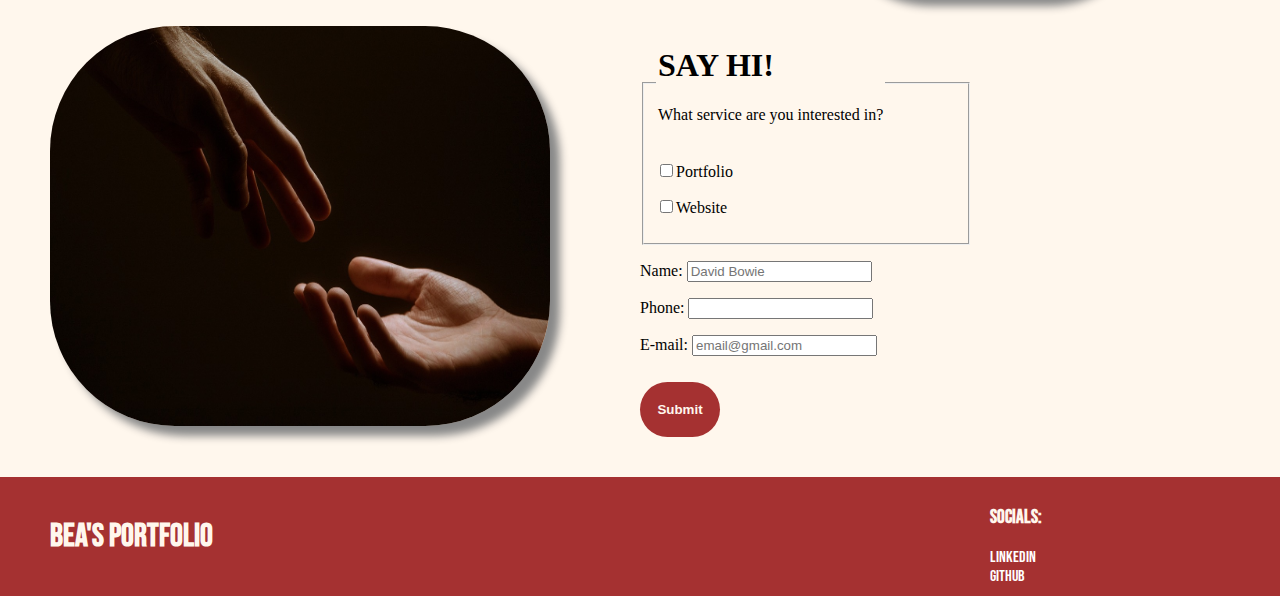
==== commit 877b8b67: "Update index.html" ====
--- a/index.html
+++ b/index.html
@@ -130,7 +130,5 @@
   </footer>
   </body>
 </html>
-
-#   b e a g o l i a . g i t h u b . i o - 
- + 
+ 
